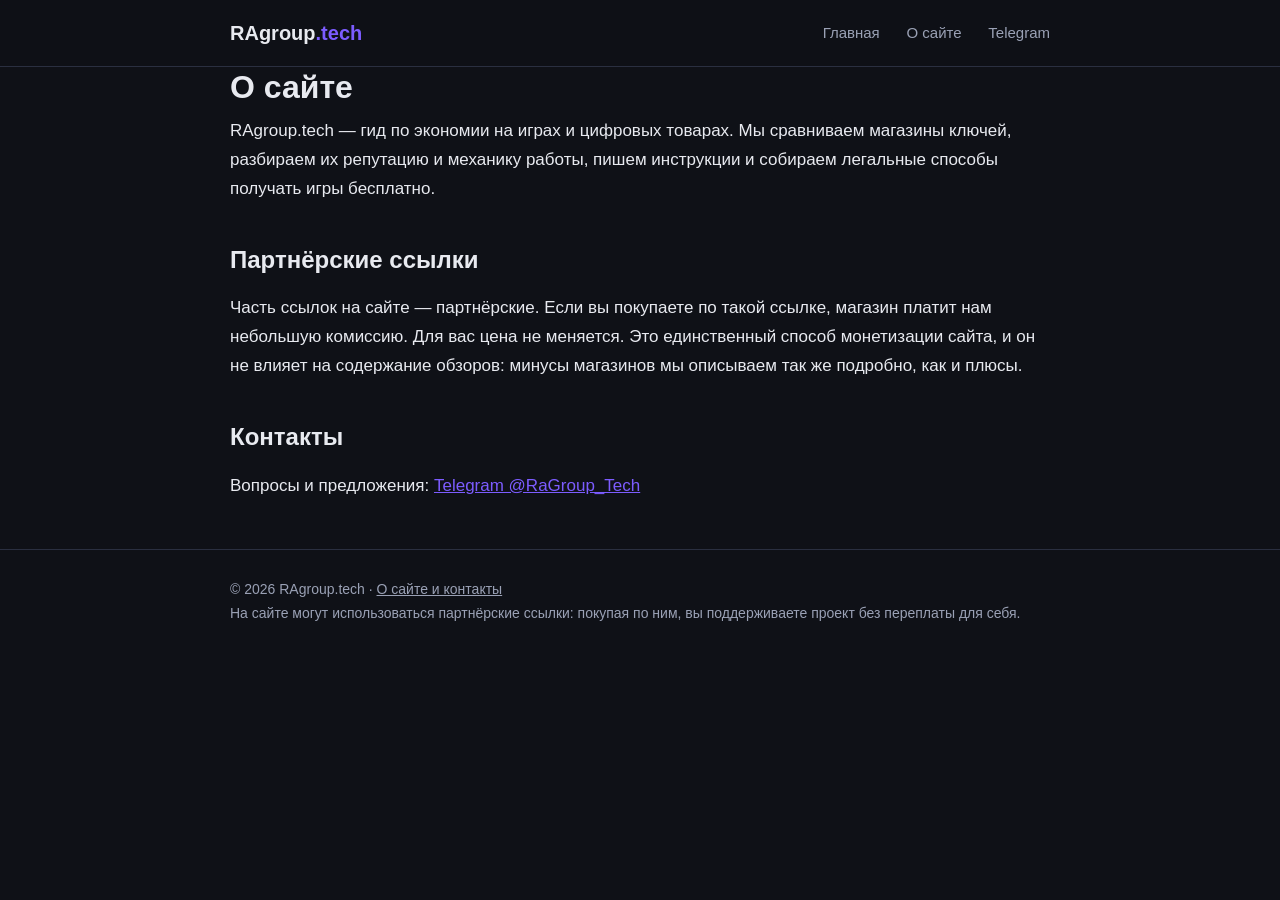
==== o-sajte.html @ 35b22be5 "Add files via upload" ====
<!DOCTYPE html>
<html lang="ru">
<head>
<meta charset="UTF-8">
<meta name="viewport" content="width=device-width, initial-scale=1.0">
<title>О сайте — RAgroup Tech</title>
<meta name="description" content="RAgroup.tech — независимый гид по экономии на играх: обзоры магазинов ключей, сравнения цен, инструкции.">
<link rel="canonical" href="https://ragroup.tech/o-sajte.html">
<link rel="stylesheet" href="/style.css">
</head>
<body>

<header>
  <div class="container header-inner">
    <a class="logo" href="/">RAgroup<span>.tech</span></a>
    <nav>
      <a href="/">Главная</a>
      <a href="/o-sajte.html">О сайте</a>
      <a href="https://t.me/RaGroup_Tech" rel="noopener">Telegram</a>
    </nav>
  </div>
</header>

<article class="container">
  <h1>О сайте</h1>
  <p>RAgroup.tech — гид по экономии на играх и цифровых товарах. Мы сравниваем магазины ключей, разбираем их репутацию и механику работы, пишем инструкции и собираем легальные способы получать игры бесплатно.</p>

  <h2>Партнёрские ссылки</h2>
  <p>Часть ссылок на сайте — партнёрские. Если вы покупаете по такой ссылке, магазин платит нам небольшую комиссию. Для вас цена не меняется. Это единственный способ монетизации сайта, и он не влияет на содержание обзоров: минусы магазинов мы описываем так же подробно, как и плюсы.</p>

  <h2>Контакты</h2>
  <p>Вопросы и предложения: <a href="https://t.me/RaGroup_Tech" rel="noopener">Telegram @RaGroup_Tech</a></p>
</article>

<footer>
  <div class="container">
    <p>© 2026 RAgroup.tech · <a href="/o-sajte.html">О сайте и контакты</a></p>
    <p>На сайте могут использоваться партнёрские ссылки: покупая по ним, вы поддерживаете проект без переплаты для себя.</p>
  </div>
</footer>

</body>
</html>
---- style.css ----
:root {
  --bg: #0f1117;
  --bg-card: #181b25;
  --bg-card-hover: #1f2330;
  --text: #e8eaf0;
  --text-muted: #9aa1b5;
  --accent: #7c5cff;
  --accent-2: #36d399;
  --border: #2a2f40;
  --warn-bg: #2a2438;
}

* { margin: 0; padding: 0; box-sizing: border-box; }

body {
  background: var(--bg);
  color: var(--text);
  font-family: -apple-system, BlinkMacSystemFont, "Segoe UI", Roboto, "Helvetica Neue", Arial, sans-serif;
  line-height: 1.7;
  font-size: 17px;
}

.container { max-width: 860px; margin: 0 auto; padding: 0 20px; }

/* Header */
header {
  border-bottom: 1px solid var(--border);
  padding: 16px 0;
  position: sticky;
  top: 0;
  background: rgba(15, 17, 23, 0.95);
  backdrop-filter: blur(8px);
  z-index: 10;
}
.header-inner { display: flex; align-items: center; justify-content: space-between; }
.logo { font-size: 20px; font-weight: 800; color: var(--text); text-decoration: none; }
.logo span { color: var(--accent); }
nav a {
  color: var(--text-muted);
  text-decoration: none;
  margin-left: 22px;
  font-size: 15px;
  font-weight: 500;
}
nav a:hover { color: var(--text); }

/* Hero */
.hero { padding: 56px 0 40px; }
.hero h1 { font-size: 34px; line-height: 1.25; margin-bottom: 14px; }
.hero p { color: var(--text-muted); font-size: 18px; max-width: 640px; }

/* Cards grid */
.grid { display: grid; grid-template-columns: 1fr 1fr; gap: 16px; padding: 24px 0 56px; }
@media (max-width: 700px) { .grid { grid-template-columns: 1fr; } }
.card {
  background: var(--bg-card);
  border: 1px solid var(--border);
  border-radius: 12px;
  padding: 22px;
  text-decoration: none;
  color: var(--text);
  display: block;
  transition: background 0.15s, transform 0.15s;
}
.card:hover { background: var(--bg-card-hover); transform: translateY(-2px); }
.card .tag { font-size: 12px; font-weight: 700; text-transform: uppercase; letter-spacing: 0.06em; color: var(--accent-2); }
.card h3 { font-size: 19px; margin: 8px 0 8px; line-height: 1.35; }
.card p { color: var(--text-muted); font-size: 15px; }

/* Article */
article { padding: 48px 0 32px; }
article h1 { font-size: 32px; line-height: 1.25; margin-bottom: 10px; }
article .meta { color: var(--text-muted); font-size: 14px; margin-bottom: 28px; }
article h2 { font-size: 24px; margin: 36px 0 14px; }
article h3 { font-size: 19px; margin: 26px 0 10px; }
article p { margin-bottom: 16px; }
article ul, article ol { margin: 0 0 16px 24px; }
article li { margin-bottom: 8px; }
article a { color: var(--accent); }
article strong { color: var(--text); }

/* Tables */
table { width: 100%; border-collapse: collapse; margin: 20px 0; font-size: 15px; }
th, td { border: 1px solid var(--border); padding: 10px 12px; text-align: left; }
th { background: var(--bg-card); }

/* Boxes */
.disclosure {
  background: var(--warn-bg);
  border: 1px solid var(--border);
  border-radius: 10px;
  padding: 14px 18px;
  font-size: 14px;
  color: var(--text-muted);
  margin: 24px 0;
}
.tip {
  background: var(--bg-card);
  border-left: 3px solid var(--accent-2);
  border-radius: 0 10px 10px 0;
  padding: 14px 18px;
  margin: 20px 0;
}
.cta {
  display: inline-block;
  background: var(--accent);
  color: #fff;
  font-weight: 700;
  padding: 12px 24px;
  border-radius: 10px;
  text-decoration: none;
  margin: 8px 0 16px;
}
.cta:hover { opacity: 0.9; }

/* Footer */
footer {
  border-top: 1px solid var(--border);
  margin-top: 48px;
  padding: 28px 0 40px;
  color: var(--text-muted);
  font-size: 14px;
}
footer a { color: var(--text-muted); }
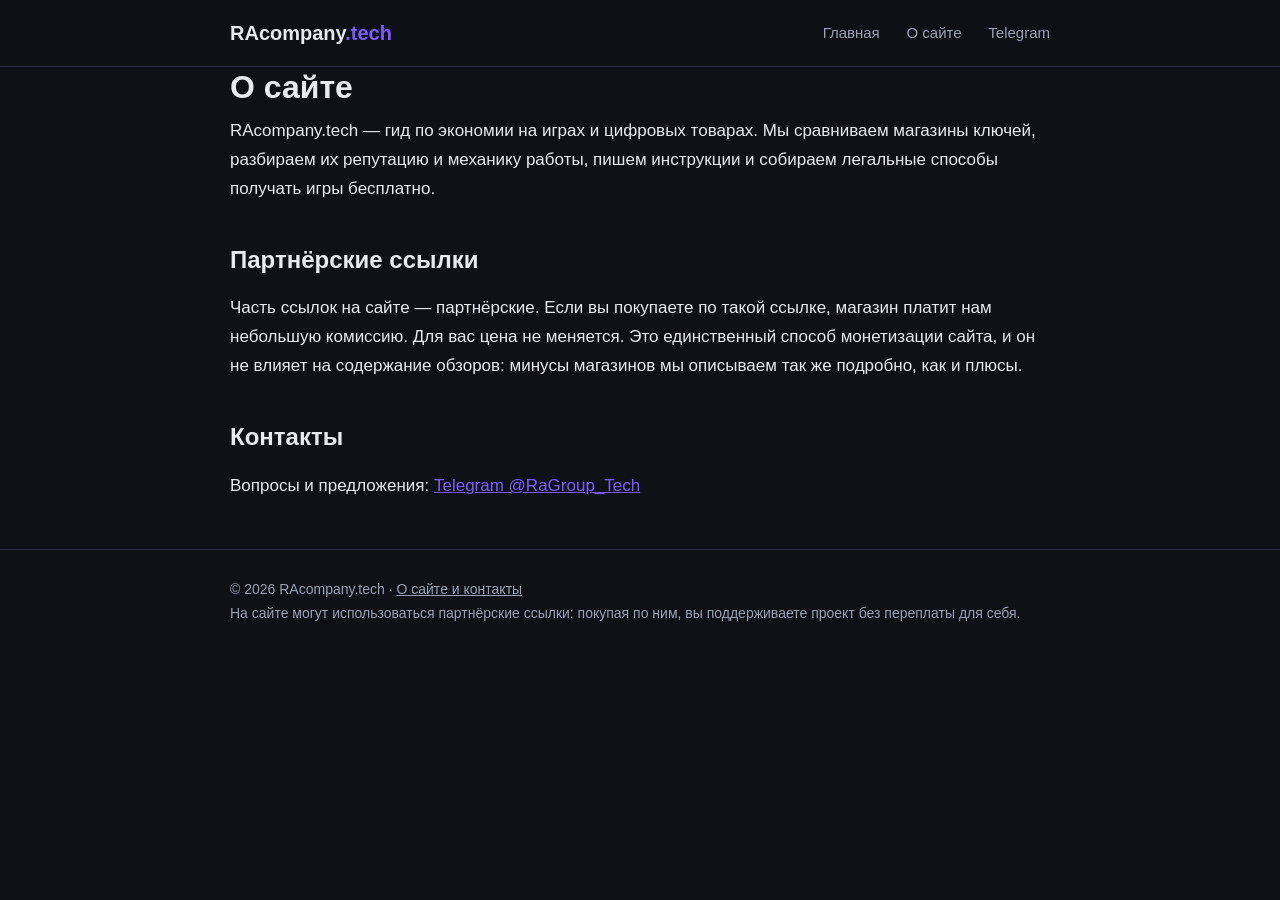
==== commit d7934a0f: "Add files via upload" ====
--- a/o-sajte.html
+++ b/o-sajte.html
@@ -3,16 +3,16 @@
 <head>
 <meta charset="UTF-8">
 <meta name="viewport" content="width=device-width, initial-scale=1.0">
-<title>О сайте — RAgroup Tech</title>
-<meta name="description" content="RAgroup.tech — независимый гид по экономии на играх: обзоры магазинов ключей, сравнения цен, инструкции.">
-<link rel="canonical" href="https://ragroup.tech/o-sajte.html">
+<title>О сайте — RAcompany Tech</title>
+<meta name="description" content="RAcompany.tech — независимый гид по экономии на играх: обзоры магазинов ключей, сравнения цен, инструкции.">
+<link rel="canonical" href="https://racompany.tech/o-sajte.html">
 <link rel="stylesheet" href="/style.css">
 </head>
 <body>
 
 <header>
   <div class="container header-inner">
-    <a class="logo" href="/">RAgroup<span>.tech</span></a>
+    <a class="logo" href="/">RAcompany<span>.tech</span></a>
     <nav>
       <a href="/">Главная</a>
       <a href="/o-sajte.html">О сайте</a>
@@ -23,7 +23,7 @@
 
 <article class="container">
   <h1>О сайте</h1>
-  <p>RAgroup.tech — гид по экономии на играх и цифровых товарах. Мы сравниваем магазины ключей, разбираем их репутацию и механику работы, пишем инструкции и собираем легальные способы получать игры бесплатно.</p>
+  <p>RAcompany.tech — гид по экономии на играх и цифровых товарах. Мы сравниваем магазины ключей, разбираем их репутацию и механику работы, пишем инструкции и собираем легальные способы получать игры бесплатно.</p>
 
   <h2>Партнёрские ссылки</h2>
   <p>Часть ссылок на сайте — партнёрские. Если вы покупаете по такой ссылке, магазин платит нам небольшую комиссию. Для вас цена не меняется. Это единственный способ монетизации сайта, и он не влияет на содержание обзоров: минусы магазинов мы описываем так же подробно, как и плюсы.</p>
@@ -34,7 +34,7 @@
 
 <footer>
   <div class="container">
-    <p>© 2026 RAgroup.tech · <a href="/o-sajte.html">О сайте и контакты</a></p>
+    <p>© 2026 RAcompany.tech · <a href="/o-sajte.html">О сайте и контакты</a></p>
     <p>На сайте могут использоваться партнёрские ссылки: покупая по ним, вы поддерживаете проект без переплаты для себя.</p>
   </div>
 </footer>
